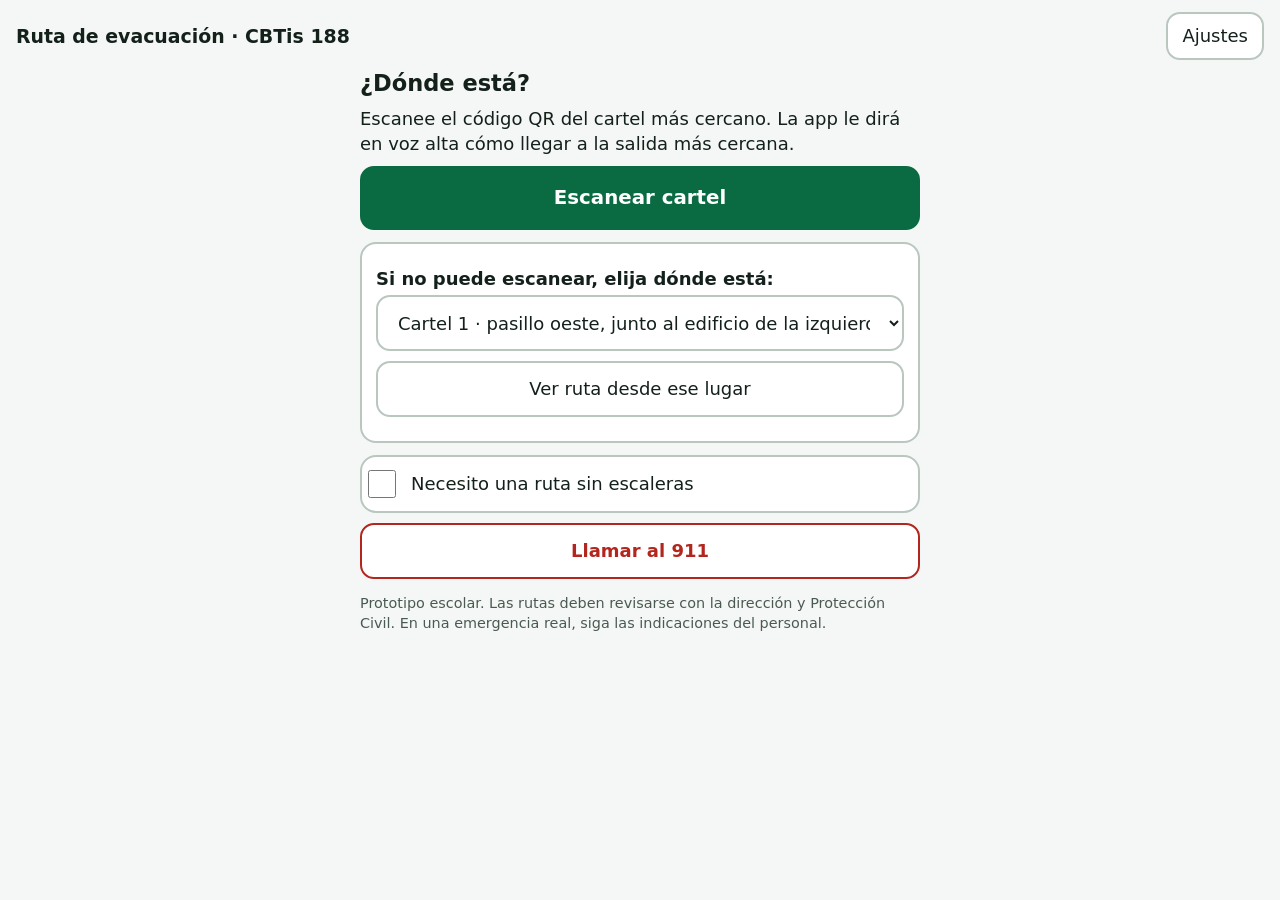
==== docs/app/index.html @ bcabf7bc "Add files via upload" ====
<!doctype html>
<html lang="es">
<head>
<meta charset="utf-8">
<meta name="viewport" content="width=device-width, initial-scale=1, viewport-fit=cover">
<title>Ruta de evacuación</title>
<link rel="stylesheet" href="estilos.css">
</head>
<body>
<header>
  <h1>Ruta de evacuación · CBTis 188</h1>
  <button id="bAjustes" type="button" aria-expanded="false" aria-controls="ajustes">Ajustes</button>
</header>

<main id="principal">

  <!-- Ajustes de accesibilidad -->
  <section id="ajustes" class="tarjeta" hidden aria-label="Ajustes">
    <h2>Ajustes</h2>
    <label class="opcion"><input type="checkbox" data-aj="sinEscaleras"><span>Ruta sin escaleras<small>Para silla de ruedas, muletas o quien no pueda bajar escalones.</small></span></label>
    <label class="opcion"><input type="checkbox" data-aj="voz"><span>Voz de la app<small>Apáguela si usa TalkBack o VoiceOver, para que no se encimen.</small></span></label>
    <label class="opcion"><input type="checkbox" data-aj="lenta"><span>Voz lenta</span></label>
    <label class="opcion"><input type="checkbox" data-aj="vibrar"><span>Vibración<small>Cada indicación vibra distinto: izquierda, derecha, escalera y llegada.</small></span></label>
    <label class="opcion"><input type="checkbox" data-aj="grande"><span>Letras grandes</span></label>
    <label class="opcion"><input type="checkbox" data-aj="contraste"><span>Alto contraste<small>Negro con amarillo. No depende de los colores.</small></span></label>
    <label class="opcion"><input type="checkbox" data-aj="pasos"><span>Contar mis pasos<small>Usa el sensor de movimiento para avanzar solo. Es aproximado; también puede usar los botones.</small></span></label>
    <button type="button" id="bCerrarAjustes">Listo</button>
  </section>

  <!-- Pantalla de inicio -->
  <section id="inicio">
    <h2>¿Dónde está?</h2>
    <p>Escanee el código QR del cartel más cercano. La app le dirá en voz alta cómo llegar a la salida más cercana.</p>
    <div id="msgInicio" class="msg" role="alert" hidden></div>
    <button id="bEscanear" type="button" class="primario">Escanear cartel</button>

    <div class="tarjeta">
      <label for="selLugar">Si no puede escanear, elija dónde está:</label>
      <select id="selLugar"></select>
      <div class="fila"><button id="bLista" type="button">Ver ruta desde ese lugar</button></div>
    </div>

    <label class="opcion tarjeta"><input type="checkbox" data-aj="sinEscaleras"><span>Necesito una ruta sin escaleras</span></label>
    <div class="fila"><a class="boton peligro" href="tel:911">Llamar al 911</a></div>
    <p id="aviso" class="aviso"></p>
  </section>

  <!-- Pantalla de ruta -->
  <section id="nav" hidden>
    <div id="banner" aria-live="assertive" aria-atomic="true">
      <svg id="icono" viewBox="0 0 100 100" aria-hidden="true"></svg>
      <div><p id="titulo" class="titulo" tabindex="-1"></p><p id="detalle" class="detalle"></p></div>
    </div>
    <div id="estado"><span id="falta"></span><span id="piso"></span></div>
    <canvas id="croquis" role="img" aria-label="Croquis del plantel con su posición y la ruta a la salida"></canvas>

    <div class="fila tres">
      <button id="bAnt" type="button">◀ Anterior</button>
      <button id="bRep" type="button" class="primario">Repetir</button>
      <button id="bSig" type="button">Siguiente ▶</button>
    </div>
    <div class="fila dos">
      <button id="bOtro" type="button">Escanear otro cartel</button>
      <a class="boton peligro" href="tel:911">Llamar al 911</a>
    </div>
    <div class="fila dos">
      <button id="bSim" type="button">Probar recorrido (simulación)</button>
      <button id="bFin" type="button">Terminar</button>
    </div>
    <p class="suave">“Siguiente” y “Anterior” sirven cuando el celular no cuenta bien sus pasos. Si se pierde, escanee otro cartel y la ruta se corrige.</p>
  </section>
</main>

<!-- Cámara para escanear -->
<div id="escaner" hidden role="dialog" aria-modal="true" aria-label="Escanear cartel">
  <video id="video" playsinline muted></video>
  <div id="mira"></div>
  <p id="msgEscaner" role="status">Apunte la cámara al código QR del cartel.</p>
  <button id="bCerrarEscaner" type="button">Cancelar</button>
</div>

<script src="plantel.js"></script>
<script src="motor.js"></script>
<script src="jsQR.js"></script>
<script src="app.js"></script>
</body>
</html>
---- docs/app/estilos.css ----
/* Estilos de la app. Los colores están en variables (arriba) para cambiarlos fácil.
   Hay modo claro, modo oscuro (automático según el celular) y modo de alto contraste. */
:root {
  --fondo: #f4f7f5; --texto: #14211b; --suave: #4a5a52; --tarjeta: #ffffff; --borde: #b9c7bf;
  --acento: #0a6b43; --sobre-acento: #ffffff; --aviso: #b3261e; --ruta: #0b57d0; --foco: #ff9800;
  --cuarto: #e6ede9; --cuarto-borde: #8da096; --salida: #0a6b43; --persona: #0b57d0;
  color-scheme: light;
}
@media (prefers-color-scheme: dark) {
  :root:not([data-theme="light"]) {
    --fondo: #0f1713; --texto: #eef5f1; --suave: #aebdb4; --tarjeta: #18241e; --borde: #3b4e44;
    --acento: #4fd49a; --sobre-acento: #04140c; --aviso: #ff8a80; --ruta: #8ab4ff; --foco: #ffb74d;
    --cuarto: #1d2b24; --cuarto-borde: #5b7367; --salida: #4fd49a; --persona: #8ab4ff;
    color-scheme: dark;
  }
}
:root[data-theme="dark"] {
    --fondo: #0f1713; --texto: #eef5f1; --suave: #aebdb4; --tarjeta: #18241e; --borde: #3b4e44;
    --acento: #4fd49a; --sobre-acento: #04140c; --aviso: #ff8a80; --ruta: #8ab4ff; --foco: #ffb74d;
    --cuarto: #1d2b24; --cuarto-borde: #5b7367; --salida: #4fd49a; --persona: #8ab4ff;
    color-scheme: dark;
}
/* Alto contraste: negro y amarillo, bordes gruesos. Ayuda a baja visión y a daltonismo. */
:root.contraste {
  --fondo: #000; --texto: #fff; --suave: #fff; --tarjeta: #000; --borde: #fff;
  --acento: #ffe600; --sobre-acento: #000; --aviso: #ff6b6b; --ruta: #ffe600; --foco: #00e5ff;
  --cuarto: #000; --cuarto-borde: #fff; --salida: #ffe600; --persona: #00e5ff;
  color-scheme: dark;
}
:root.contraste .tarjeta, :root.contraste button, :root.contraste select { border-width: 3px; }

* { box-sizing: border-box; }
html { font-size: 18px; }
html.grande { font-size: 23px; }
body {
  margin: 0; background: var(--fondo); color: var(--texto);
  font-family: system-ui, -apple-system, "Segoe UI", Roboto, sans-serif; line-height: 1.4;
  padding: env(safe-area-inset-top) max(16px, env(safe-area-inset-right)) env(safe-area-inset-bottom) max(16px, env(safe-area-inset-left));
  min-height: 100vh;
}
:focus-visible { outline: 4px solid var(--foco); outline-offset: 2px; }
[hidden] { display: none !important; }

header { display: flex; align-items: center; justify-content: space-between; gap: 10px; padding: 12px 0 8px; }
header h1 { font-size: 1.05rem; margin: 0; }
h2 { font-size: 1.25rem; margin: 0 0 6px; }
p { margin: 0 0 10px; }
.suave { color: var(--suave); font-size: .85rem; }
main { max-width: 560px; margin: 0 auto; padding-bottom: 28px; }

button, select, .boton {
  font: inherit; color: var(--texto); background: var(--tarjeta); border: 2px solid var(--borde);
  border-radius: 14px; min-height: 56px; padding: 10px 16px; width: 100%; cursor: pointer;
  display: flex; align-items: center; justify-content: center; gap: 10px; text-align: center; text-decoration: none;
}
button.primario, .boton.primario { background: var(--acento); color: var(--sobre-acento); border-color: var(--acento); font-weight: 700; font-size: 1.1rem; min-height: 64px; }
button.peligro, .boton.peligro { border-color: var(--aviso); color: var(--aviso); font-weight: 700; }
button:active { transform: scale(.98); }
header button { width: auto; min-height: 48px; padding: 6px 14px; }
.fila { display: grid; gap: 10px; margin: 10px 0; }
.fila.tres { grid-template-columns: 1fr 1.2fr 1fr; }
.fila.dos { grid-template-columns: 1fr 1fr; }

.tarjeta { background: var(--tarjeta); border: 2px solid var(--borde); border-radius: 16px; padding: 14px; margin: 12px 0; }
label { display: block; font-weight: 600; margin: 8px 0 4px; }
select { appearance: auto; justify-content: flex-start; }
.opcion { display: flex; gap: 12px; align-items: center; font-weight: 500; margin: 0; padding: 10px 2px; min-height: 52px; }
.opcion input { width: 28px; height: 28px; flex: none; accent-color: var(--acento); }
.opcion small { display: block; color: var(--suave); font-weight: 400; font-size: .8rem; }

/* Indicación grande */
#banner { position: sticky; top: env(safe-area-inset-top); z-index: 5; display: grid; grid-template-columns: 84px 1fr; gap: 12px; align-items: center; background: var(--acento); color: var(--sobre-acento); border-radius: 18px; padding: 14px; margin: 6px 0 10px; }
#banner svg { width: 84px; height: 84px; fill: none; stroke: currentColor; stroke-width: 9; stroke-linecap: round; stroke-linejoin: round; }
#banner .titulo { font-size: 1.55rem; font-weight: 800; line-height: 1.15; margin: 0; }
#banner .detalle { margin: 4px 0 0; font-size: 1rem; }
#estado { display: flex; justify-content: space-between; gap: 8px; flex-wrap: wrap; font-weight: 600; margin: 0 2px 8px; }
#croquis { display: block; width: 100%; height: 42vh; min-height: 260px; max-height: 460px; background: var(--tarjeta); border: 2px solid var(--borde); border-radius: 16px; }

/* Cámara */
#escaner { position: fixed; inset: 0; z-index: 20; background: #000; color: #fff; display: flex; flex-direction: column; padding: env(safe-area-inset-top) 14px env(safe-area-inset-bottom); gap: 10px; }
#escaner video { flex: 1; min-height: 0; width: 100%; object-fit: cover; border-radius: 16px; background: #111; }
#escaner p { font-size: 1.1rem; font-weight: 700; text-align: center; margin: 8px 0 0; }
#escaner button { background: #fff; color: #000; border-color: #fff; margin-bottom: 12px; }
#mira { position: absolute; left: 50%; top: 38%; width: 62vw; max-width: 300px; aspect-ratio: 1; transform: translate(-50%, -50%); border: 5px dashed #fff; border-radius: 18px; pointer-events: none; }

.msg { border: 2px solid var(--aviso); border-radius: 12px; padding: 10px 12px; margin: 10px 0; font-weight: 600; }
.aviso { font-size: .8rem; color: var(--suave); margin-top: 14px; }

@media (prefers-reduced-motion: reduce) { * { transition: none !important; animation: none !important; } }
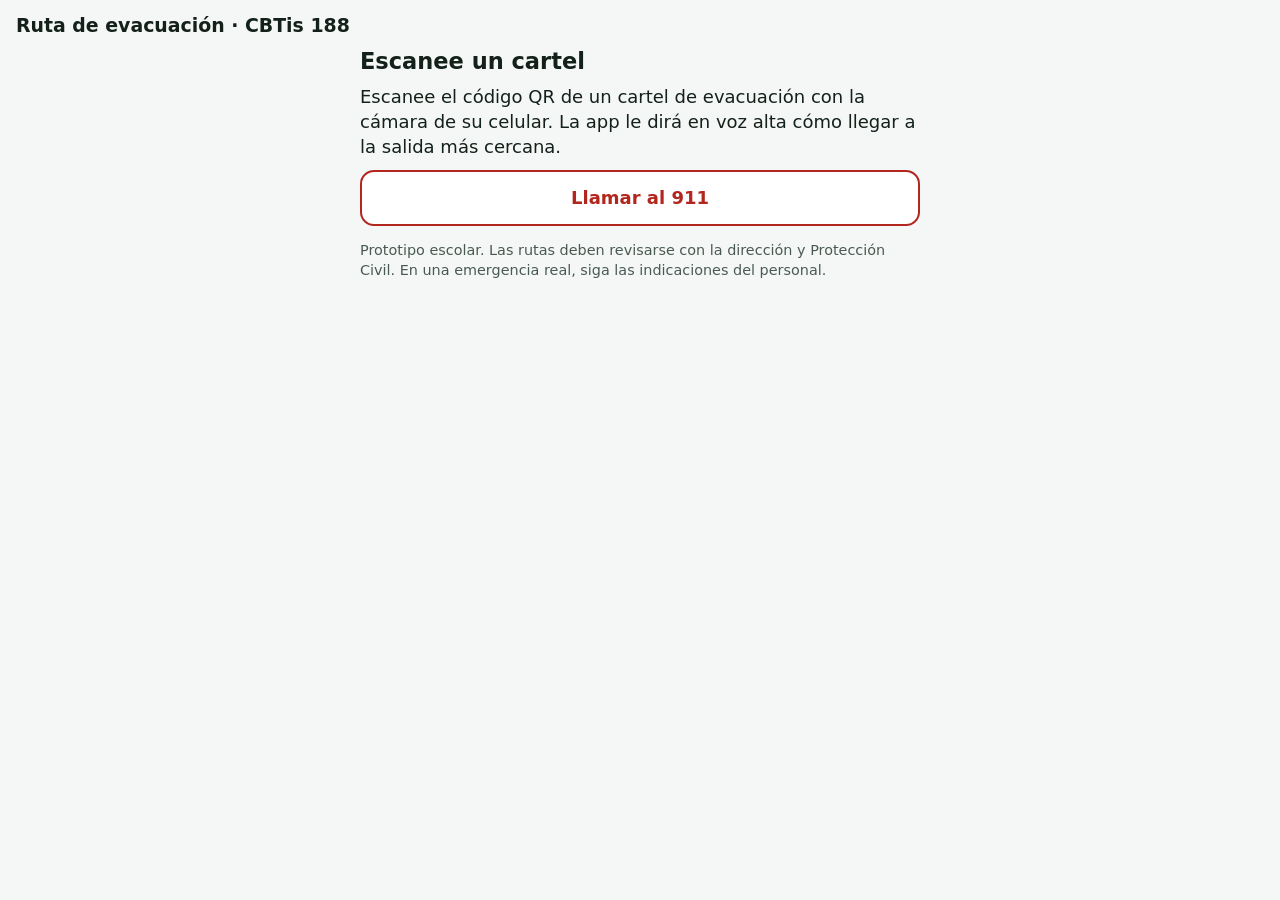
==== commit e12e2cc1: "Add files via upload" ====
--- a/docs/app/index.html
+++ b/docs/app/index.html
@@ -7,81 +7,33 @@
 <link rel="stylesheet" href="estilos.css">
 </head>
 <body>
-<header>
-  <h1>Ruta de evacuación · CBTis 188</h1>
-  <button id="bAjustes" type="button" aria-expanded="false" aria-controls="ajustes">Ajustes</button>
-</header>
+<header><h1>Ruta de evacuación · CBTis 188</h1></header>
 
 <main id="principal">
-
-  <!-- Ajustes de accesibilidad -->
-  <section id="ajustes" class="tarjeta" hidden aria-label="Ajustes">
-    <h2>Ajustes</h2>
-    <label class="opcion"><input type="checkbox" data-aj="sinEscaleras"><span>Ruta sin escaleras<small>Para silla de ruedas, muletas o quien no pueda bajar escalones.</small></span></label>
-    <label class="opcion"><input type="checkbox" data-aj="voz"><span>Voz de la app<small>Apáguela si usa TalkBack o VoiceOver, para que no se encimen.</small></span></label>
-    <label class="opcion"><input type="checkbox" data-aj="lenta"><span>Voz lenta</span></label>
-    <label class="opcion"><input type="checkbox" data-aj="vibrar"><span>Vibración<small>Cada indicación vibra distinto: izquierda, derecha, escalera y llegada.</small></span></label>
-    <label class="opcion"><input type="checkbox" data-aj="grande"><span>Letras grandes</span></label>
-    <label class="opcion"><input type="checkbox" data-aj="contraste"><span>Alto contraste<small>Negro con amarillo. No depende de los colores.</small></span></label>
-    <label class="opcion"><input type="checkbox" data-aj="pasos"><span>Contar mis pasos<small>Usa el sensor de movimiento para avanzar solo. Es aproximado; también puede usar los botones.</small></span></label>
-    <button type="button" id="bCerrarAjustes">Listo</button>
-  </section>
-
-  <!-- Pantalla de inicio -->
+  <!-- Sin cartel escaneado -->
   <section id="inicio">
-    <h2>¿Dónde está?</h2>
-    <p>Escanee el código QR del cartel más cercano. La app le dirá en voz alta cómo llegar a la salida más cercana.</p>
-    <div id="msgInicio" class="msg" role="alert" hidden></div>
-    <button id="bEscanear" type="button" class="primario">Escanear cartel</button>
-
-    <div class="tarjeta">
-      <label for="selLugar">Si no puede escanear, elija dónde está:</label>
-      <select id="selLugar"></select>
-      <div class="fila"><button id="bLista" type="button">Ver ruta desde ese lugar</button></div>
-    </div>
-
-    <label class="opcion tarjeta"><input type="checkbox" data-aj="sinEscaleras"><span>Necesito una ruta sin escaleras</span></label>
+    <h2>Escanee un cartel</h2>
+    <p id="msgInicio" role="status"></p>
     <div class="fila"><a class="boton peligro" href="tel:911">Llamar al 911</a></div>
     <p id="aviso" class="aviso"></p>
   </section>
 
-  <!-- Pantalla de ruta -->
+  <!-- Ruta en marcha (todo automático) -->
   <section id="nav" hidden>
     <div id="banner" aria-live="assertive" aria-atomic="true">
       <svg id="icono" viewBox="0 0 100 100" aria-hidden="true"></svg>
-      <div><p id="titulo" class="titulo" tabindex="-1"></p><p id="detalle" class="detalle"></p></div>
+      <div><p id="titulo" class="titulo"></p><p id="detalle" class="detalle"></p></div>
     </div>
     <div id="estado"><span id="falta"></span><span id="piso"></span></div>
     <canvas id="croquis" role="img" aria-label="Croquis del plantel con su posición y la ruta a la salida"></canvas>
-
-    <div class="fila tres">
-      <button id="bAnt" type="button">◀ Anterior</button>
-      <button id="bRep" type="button" class="primario">Repetir</button>
-      <button id="bSig" type="button">Siguiente ▶</button>
-    </div>
-    <div class="fila dos">
-      <button id="bOtro" type="button">Escanear otro cartel</button>
-      <a class="boton peligro" href="tel:911">Llamar al 911</a>
-    </div>
-    <div class="fila dos">
-      <button id="bSim" type="button">Probar recorrido (simulación)</button>
-      <button id="bFin" type="button">Terminar</button>
-    </div>
-    <p class="suave">“Siguiente” y “Anterior” sirven cuando el celular no cuenta bien sus pasos. Si se pierde, escanee otro cartel y la ruta se corrige.</p>
+    <p id="toque" class="suave" hidden>Toque la pantalla una vez para activar la voz.</p>
+    <div class="fila"><a class="boton peligro" href="tel:911">Llamar al 911</a></div>
+    <p class="aviso">Siga la voz. Si la ruta se corta, escanee otro cartel con la cámara del celular y se corrige sola.</p>
   </section>
 </main>
 
-<!-- Cámara para escanear -->
-<div id="escaner" hidden role="dialog" aria-modal="true" aria-label="Escanear cartel">
-  <video id="video" playsinline muted></video>
-  <div id="mira"></div>
-  <p id="msgEscaner" role="status">Apunte la cámara al código QR del cartel.</p>
-  <button id="bCerrarEscaner" type="button">Cancelar</button>
-</div>
-
 <script src="plantel.js"></script>
 <script src="motor.js"></script>
-<script src="jsQR.js"></script>
 <script src="app.js"></script>
 </body>
 </html>
